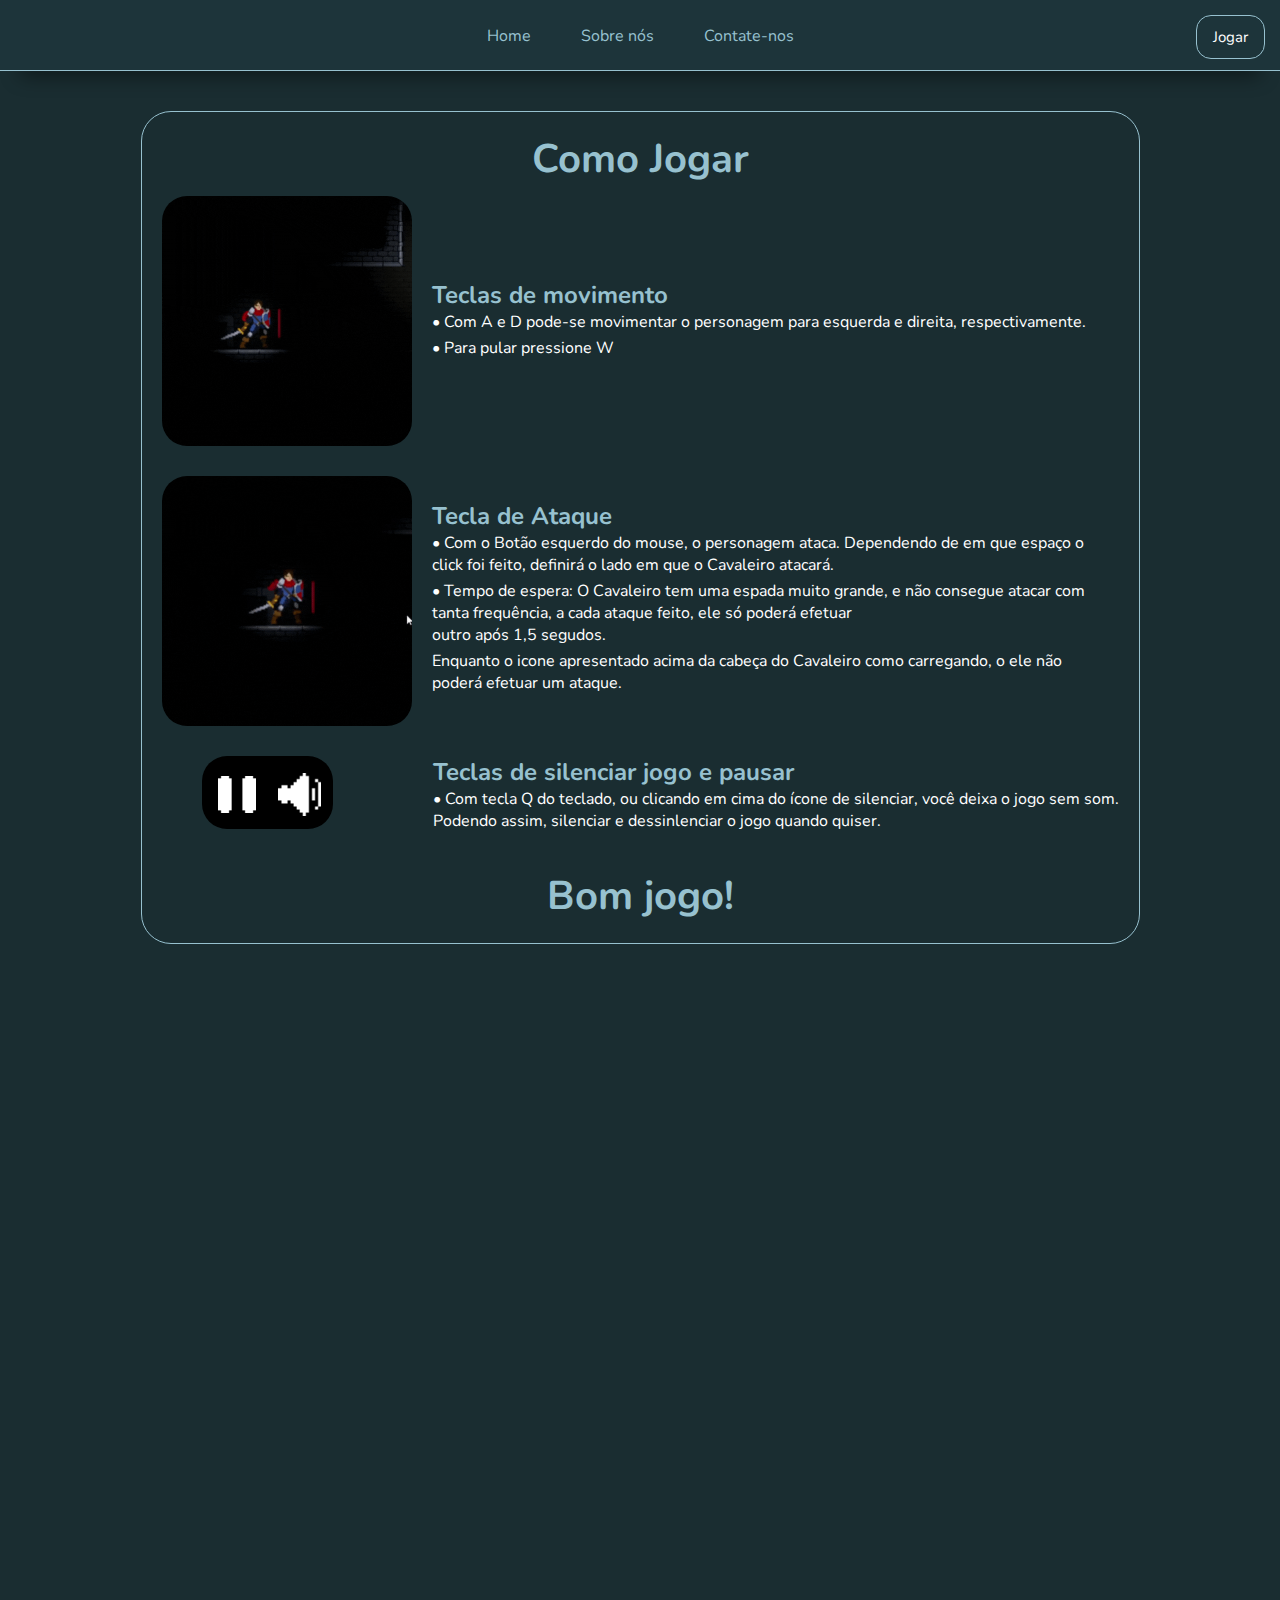
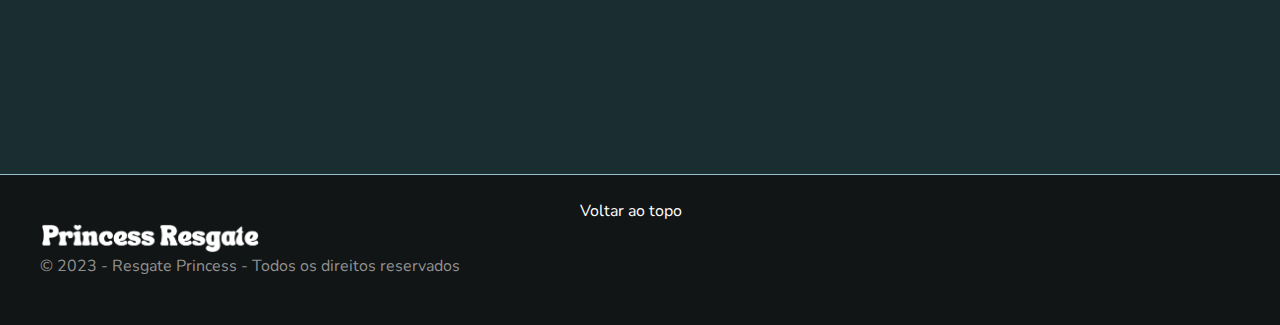
==== Jogo/jogo.html @ 179de6a1 "first commit" ====
<!DOCTYPE html>
<html lang="pt-br">

<head>
    <meta charset="UTF-8">
    <meta name="viewport" content="width=device-width, initial-scale=1.0">
    <link rel="stylesheet" href="jogo.css">
    <link rel="shortcut icon" href="../Imagens/princesaloog.png">
    <title>Pricess Resgate</title>
</head>

<body>
    <nav>
        <a href="../index.html" class="navbar">Home</a>
        <a href="../SobreNós/sobre-nos.html" class="navbar">Sobre nós</a>
        <a href="https://wa.me/+5548996474915" class="navbar" target="_blank">Contate-nos</a>
        <button><a class="a" href="Jogo/jogo.html">Jogar</a></button>
    </nav>
    <section class="bloco-como-jogar">
        <div class="como-jogar">
            <h1> Como Jogar</h1>
            <div class="texto">
                <div class="movimento">
                    <img src="../Imagens/andando.gif" alt="" class="gif1">
                    <div class="texto-movimento">
                        <h2>Teclas de movimento</h2>
                        <p>• Com A e D pode-se movimentar o personagem para esquerda e direita, respectivamente.</p>
                        <p>• Para pular pressione W</p>
                    </div>
                </div>
                <div class="ataque">
                    <img src="../Imagens/carregamento.gif" alt="" class="gif2">
                    <div class="texto-ataque">
                        <h2>Tecla de Ataque</h2>
                        <p>• Com o Botão esquerdo do mouse, o personagem ataca. Dependendo de em que espaço o <br> click foi
                            feito, definirá o lado em que o Cavaleiro atacará.</p>
                        <p>• Tempo de espera: O Cavaleiro tem uma espada muito grande, e não consegue atacar com <br> tanta
                            frequência, a cada ataque feito, ele só poderá efetuar <br> outro após 1,5 segudos.
                            <br>
                        <p>
                            Enquanto o icone apresentado acima da cabeça do Cavaleiro como carregando, o ele não <br> poderá
                            efetuar um ataque.
                        </p>
                        </p>
                    </div>
                </div>
                <div class="someaudio">
                    <img src="../Imagens/teclass.png" alt="" class="atalhos">
                    <div class="textosomeaudio">
                        <h2>Teclas de silenciar jogo e pausar</h2>
                        <p>• Com tecla Q do teclado, ou clicando em cima do ícone de silenciar, você deixa o jogo sem som. <br> Podendo assim, silenciar e dessinlenciar o jogo quando quiser.</p>
                    </div>
                </div>
            </div>
            <h1>Bom jogo!</h1>
        </div>
    </section>
    <section>
        <div class="jogo">
            <iframe width="1120" height="630" allow="fullscreen; autoplay; encrypted-media"
                src="https://games.construct.net/59721/latest" frameborder="0" allowfullscreen="true"
                msallowfullscreen="true" mozallowfullscreen="true" webkitallowfullscreen="true"
                allowpaymentrequest="false" referrerpolicy="unsafe-url"
                sandbox="allow-same-origin allow-forms allow-scripts allow-pointer-lock allow-orientation-lock allow-popups"
                scrolling="no"></iframe>
        </div>
    </section>
    <footer>
        <div class="logoecopy">
            <img src="../Imagens/Princess Resgate.png" alt="Logo Princess" class="logo">
            <p class="direitos">&copy 2023 - Resgate Princess - Todos os direitos reservados</p>
        </div>
        <a href="" class="voltar">Voltar ao topo</a>
    </footer>
</body>

</html>
---- Jogo/jogo.css ----
@import url('https://fonts.googleapis.com/css2?family=Nunito:wght@500&display=swap');
@import url('https://fonts.googleapis.com/css2?family=Nunito:wght@900&display=swap');

html, body {
    margin: 0;
    width: 100%;
    height: 100%;
    background-color: #1a2d31;
}

nav {
    width: 100%;
    height: 20px;
    display: flex;
    justify-content: center;
    gap: 50px;
    border-bottom: #97c1cf solid 1px;
    padding-top: 25px;
    padding-bottom: 25px;
    position: relative;
    box-shadow: rgba(0, 0, 0, 0.45) 0px 25px 20px -20px;
    background-color: #1d343a;
}

button {
    width: auto;
    height: auto;
    background-color: #1d343a;
    border: #97c1cf solid 1px;
    border-radius: 15px;
    text-align: center;
    display: flex;
    font-size: 15px;
    transition-duration: 0.4s;
    cursor: pointer;
    position: absolute;
    right: 15px;
    top: 15px;
}

.navbar {
    text-decoration: none;
    font-family: 'Nunito', sans-serif;
    color: #97c1cf;
}

.navbar:hover {
    transition-duration: 0.2s;
    padding: 2px;
    color: #fff;
}

.a {
    margin: 10px;
    color: #fff;
    text-decoration: none;
    font-family: 'Nunito', sans-serif;
}

.jogo {
    display: flex;
    width: auto;
    height: auto;
    justify-content: center;
    margin-top: 100px;
    margin-bottom: 100px;
}

.bloco-como-jogar {
    align-items: center; 
    justify-content: flex-start;
    width: 100%;
    height: auto;
    display: flex;
    justify-content: center;
}

.como-jogar {
    width: auto;
    height: auto;
    display: flex;
    flex-direction: column;
    border: #97c1cf solid 1px;
    border-radius: 30px;
    margin-top: 40px;
    justify-content: flex-start; 
    padding: 20px;
}

.texto {
    flex-direction: column;
    display: flex;
    justify-content: flex-start;
    align-items: flex-start; 
    margin-top: 10px;
    margin-bottom: 10px;
}

.movimento {
    display: flex;
    flex-direction:row;
    margin-bottom: 30px;
}

.gif1 {
    width: 250px;
    height: 250px;
    border-radius: 10%;
    margin-right: 20px;
}

.texto-movimento {
    display: flex;
    flex-direction: column;
    justify-content: center;
}

.ataque {
    display: flex;
    flex-direction:row;
    margin-bottom: 30px;
}

.gif2 {
    width: 250px;
    height: 250px;
    border-radius: 10%;
    margin-right: 20px;
}

.texto-ataque {
    display: flex;
    flex-direction: column;
    justify-content: center;
}

.someaudio {
    display: flex;
    flex-direction:row;
}

.atalhos {
    margin: 0px 100px 30px 40px;
    border-radius: 25px;
}

h1 {
    display: flex;
    justify-content: center;
    margin: 0;
    color: #97c1cf;
    font-family: 'Nunito', sans-serif;
    font-size: 40px;
}

h2 {
    margin: 0;
    color: #97c1cf;
    font-family: 'Nunito', sans-serif;
}

p {
    color: #fff;
    font-family: 'Nunito', sans-serif;
    margin: 0px 0px 4px 0px;
}

footer {
    border-top: #97c1cf solid 1px;
    display: flex;
    width: 100%;
    height: 100px;
    background-color: #111516;
    padding-top: 25px;
    padding-bottom: 25px;
    justify-content: center;
    position: relative;
}

.logoecopy {
    position: absolute;
    left: 10px;
    width: 420px;
    height: 100px;
    display: flex;
    flex-direction: column;
    gap: 2px;
    align-items: flex-start;
    justify-content: center;
    margin-left: 30px;
}

.logo {
    width: 220px;
    height: auto;
}

.direitos {
    width: 420px;
    height: 22px;
    font-family: 'Nunito', sans-serif;
    color: rgb(145, 145, 145);
    margin: 0px;
}

.centro {
    width: auto;
    height: auto;
    margin: auto;
}

.voltar {
    width: 120px;
    height: 22px;
    font-family: 'Nunito', sans-serif;
    color: rgb(255, 255, 255);
    margin: 0px;
    text-decoration: none;
}
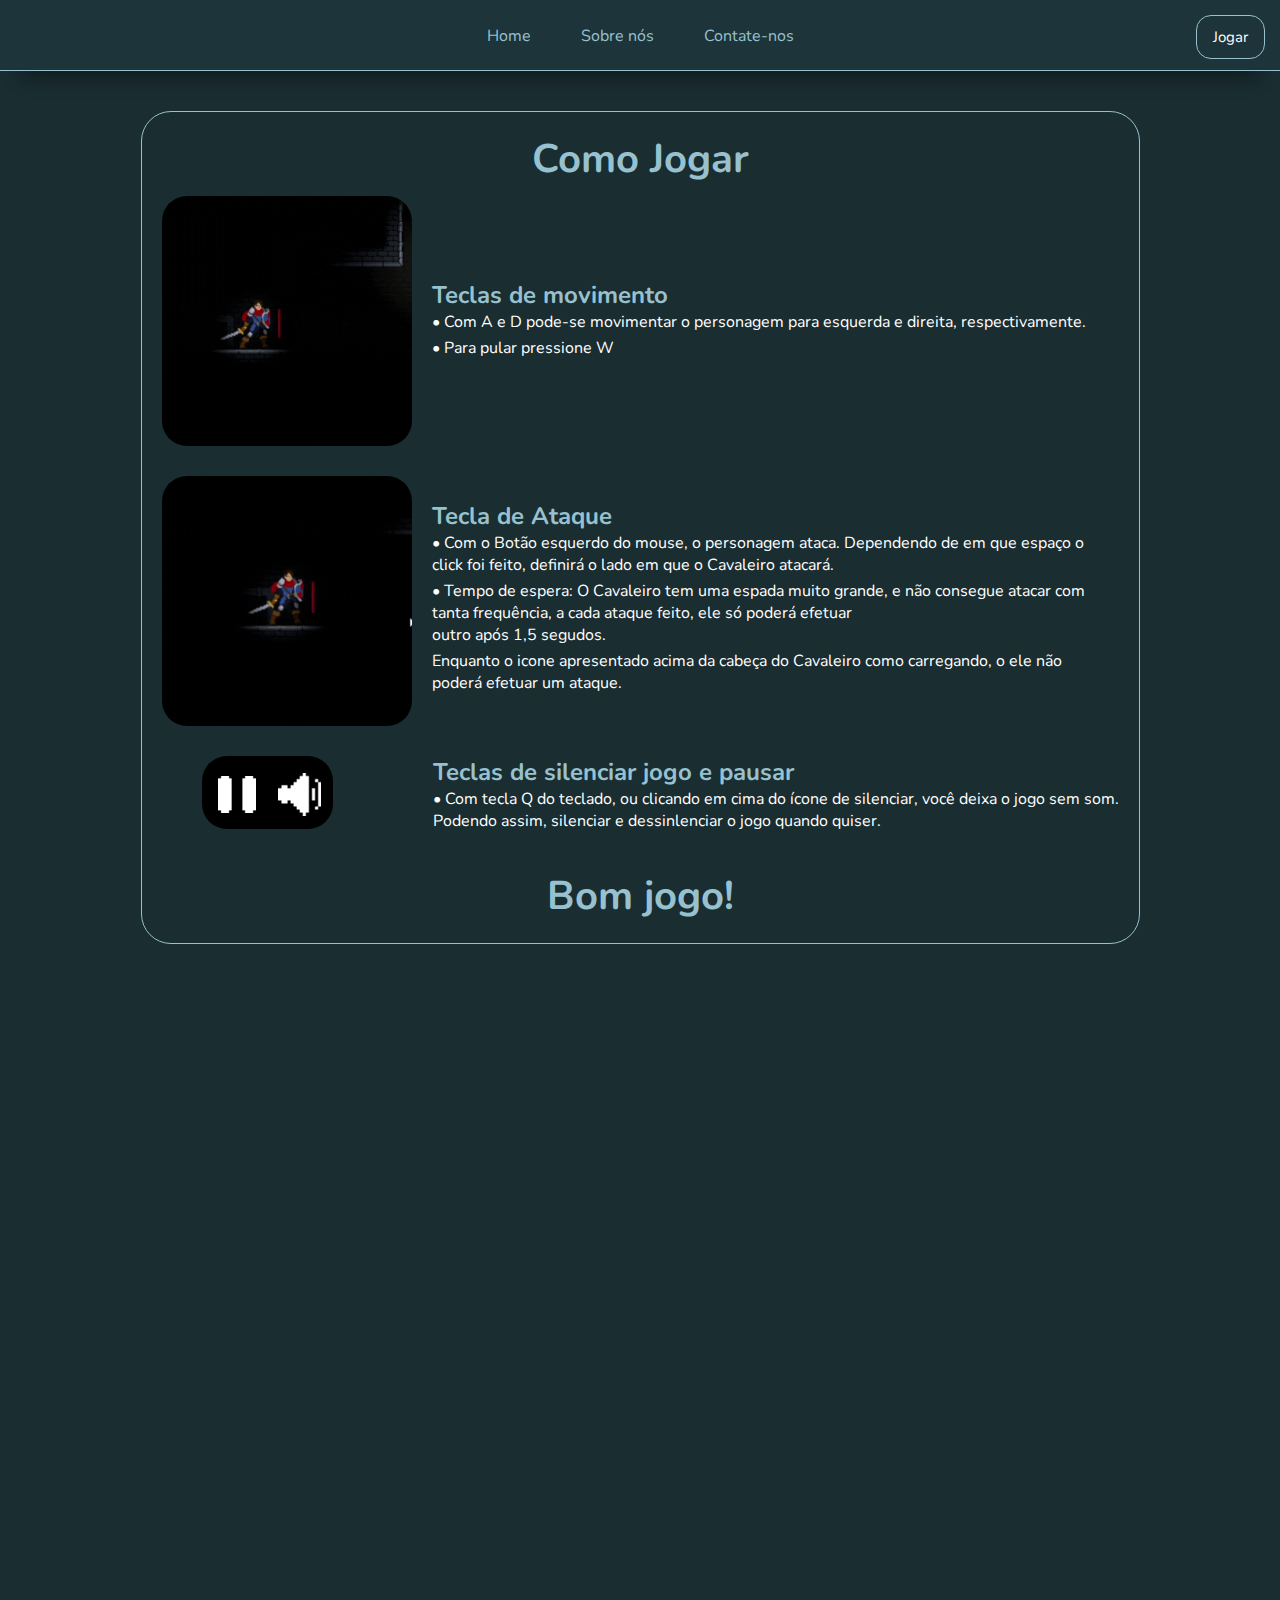
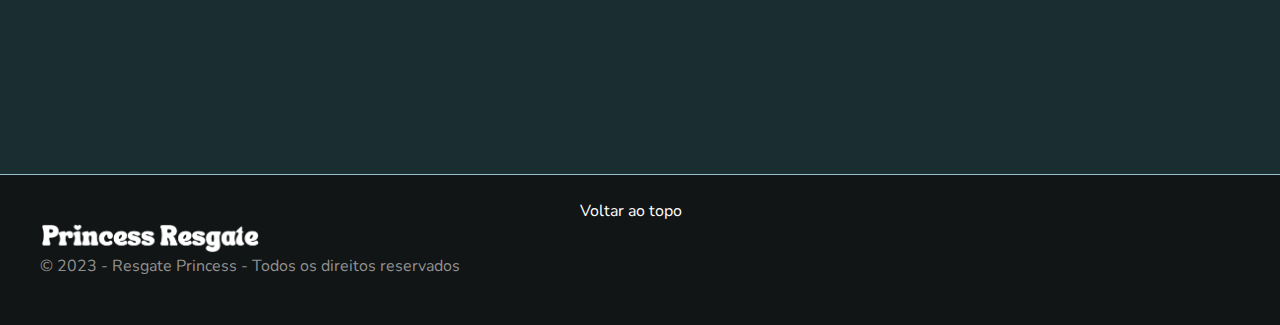
==== commit 3444c10d: "confirm" ====
--- a/Jogo/jogo.html
+++ b/Jogo/jogo.html
@@ -57,12 +57,7 @@
     </section>
     <section>
         <div class="jogo">
-            <iframe width="1120" height="630" allow="fullscreen; autoplay; encrypted-media"
-                src="https://games.construct.net/59721/latest" frameborder="0" allowfullscreen="true"
-                msallowfullscreen="true" mozallowfullscreen="true" webkitallowfullscreen="true"
-                allowpaymentrequest="false" referrerpolicy="unsafe-url"
-                sandbox="allow-same-origin allow-forms allow-scripts allow-pointer-lock allow-orientation-lock allow-popups"
-                scrolling="no"></iframe>
+            <iframe width="1120" height="630" allow="fullscreen; autoplay; encrypted-media" src="https://games.construct.net/59758/latest" frameborder="0" allowfullscreen="true" msallowfullscreen="true" mozallowfullscreen="true" webkitallowfullscreen="true" allowpaymentrequest="false" referrerpolicy="unsafe-url" sandbox="allow-same-origin allow-forms allow-scripts allow-pointer-lock allow-orientation-lock allow-popups" scrolling="no"></iframe>
         </div>
     </section>
     <footer>
